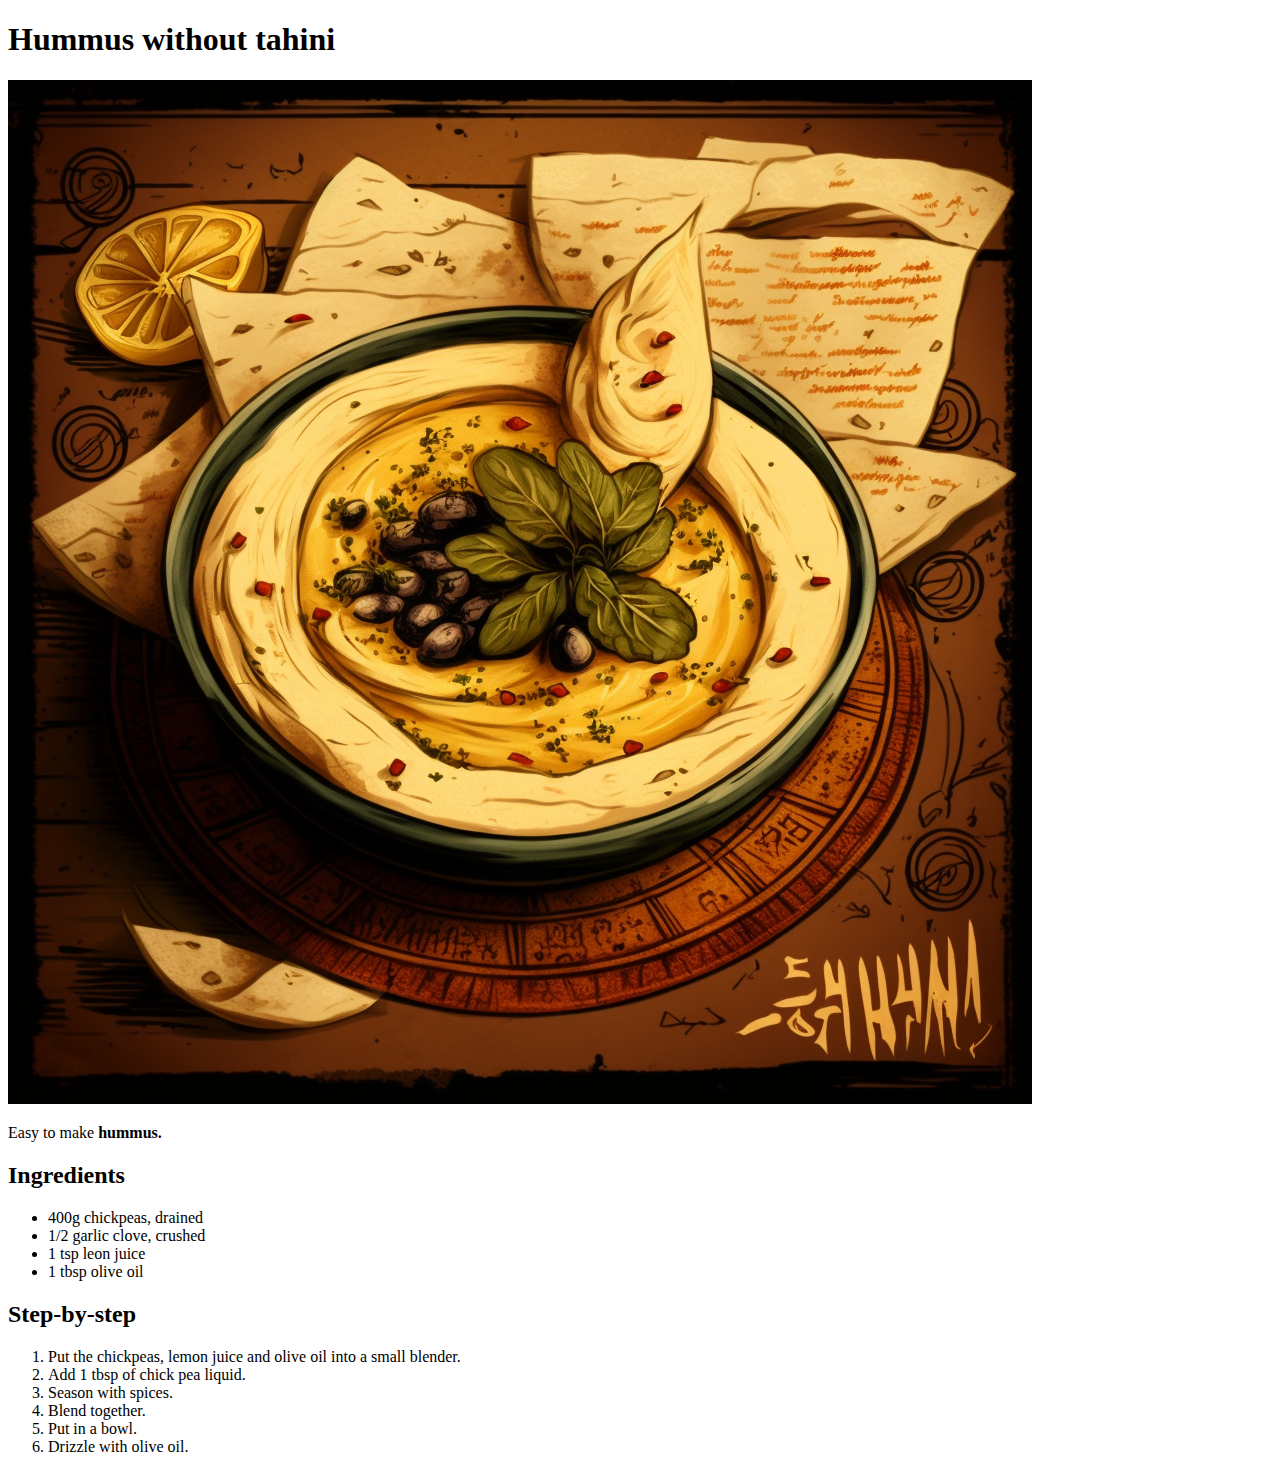
==== recipes/hummus.html @ 19a9d25c "." ====
<!DOCTYPE html>
<html lang="en">
<head>
    <meta charset="UTF-8">
    <meta http-equiv="X-UA-Compatible" content="IE=edge">
    <meta name="viewport" content="width=device-width, initial-scale=1.0">
    <title>Hummus</title>
</head>
<body>
    <h1>Hummus without tahini</h1>
    <img src="../images/hummus.png" alt="a bowl of hummus">
    <p>Easy to make <strong> hummus.</strong></p>
    <h2>Ingredients</h2>
    <ul>
        <li>400g chickpeas, drained</li>
        <li>1/2 garlic clove, crushed</li>
        <li>1 tsp leon juice</li>
        <li>1 tbsp olive oil</li>
    </ul>
    <h2>Step-by-step</h2>
    <ol>
        <li>Put the chickpeas, lemon juice and olive oil into a small blender.</li>
        <li>Add 1 tbsp of chick pea liquid.</li>
        <li>Season with spices.</li>
        <li>Blend together.</li>
        <li>Put in a bowl.</li>
        <li>Drizzle with olive oil.</li>
    </ol>

</body>
</html>
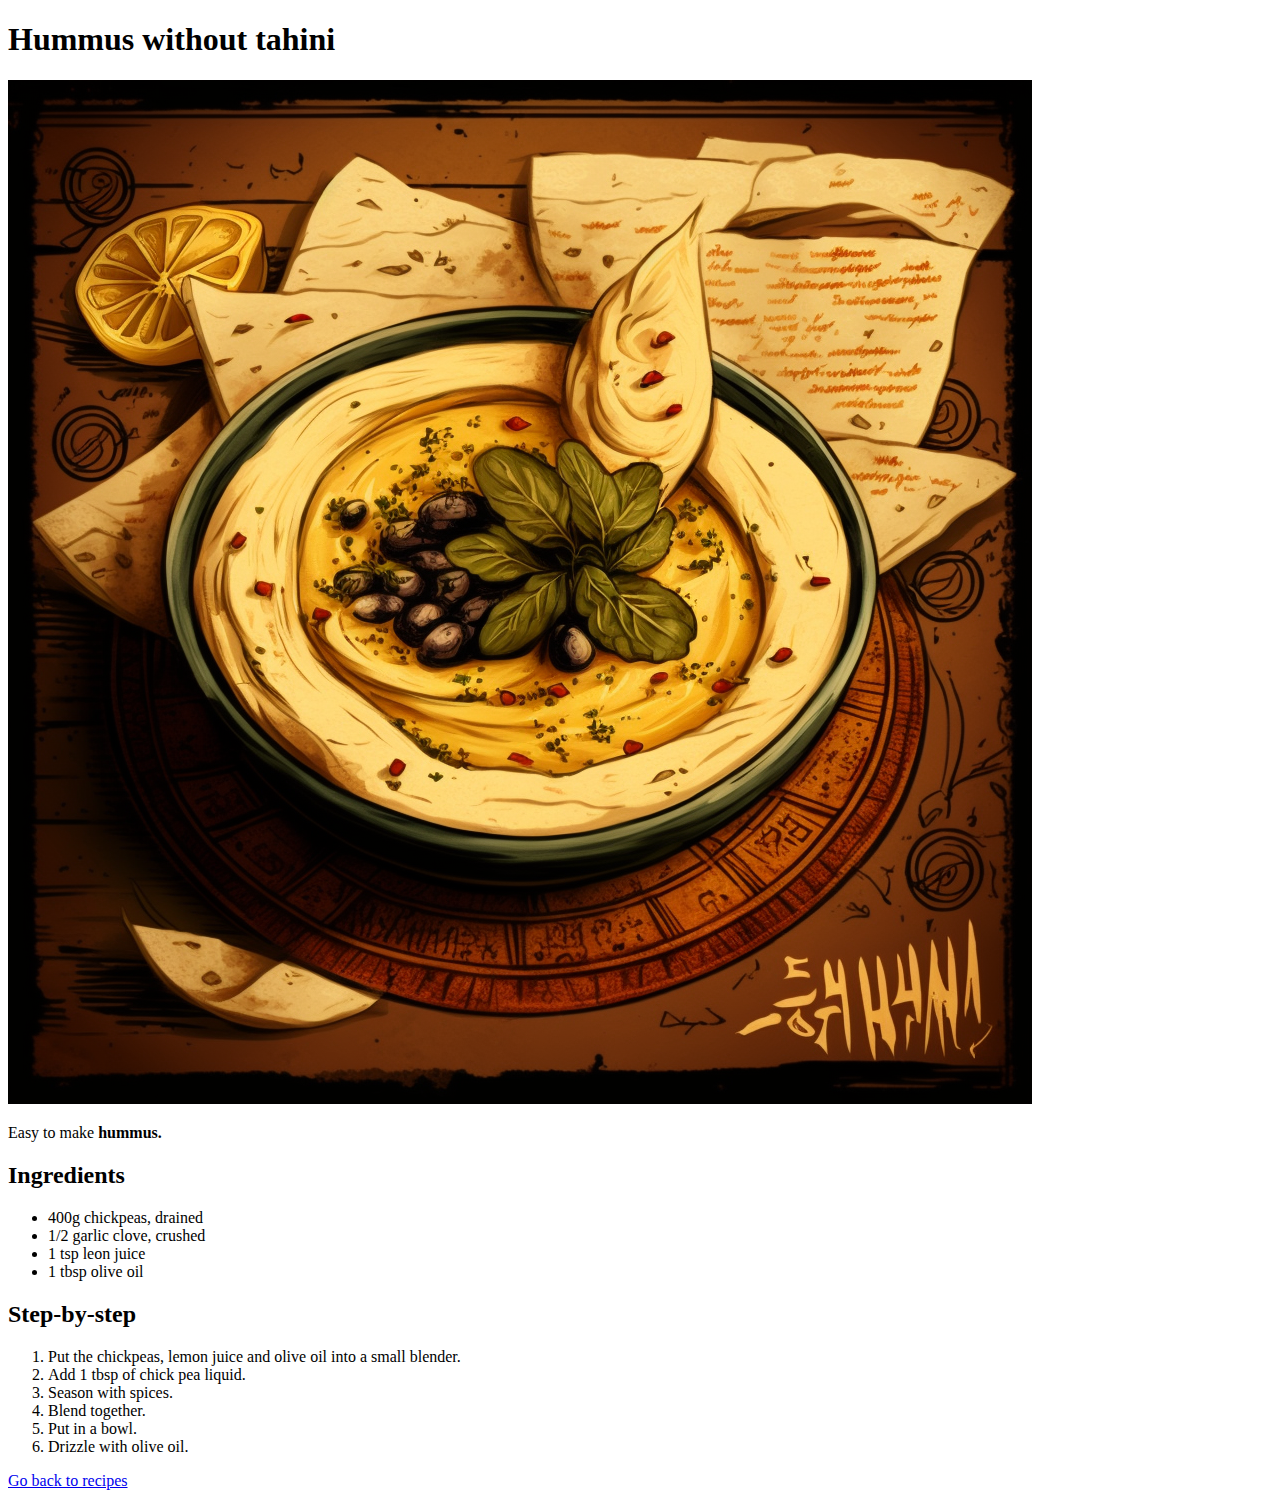
==== commit 3d1873b6: "." ====
--- a/recipes/hummus.html
+++ b/recipes/hummus.html
@@ -26,6 +26,7 @@
         <li>Put in a bowl.</li>
         <li>Drizzle with olive oil.</li>
     </ol>
+    <a href="../recipes/recipes.html">Go back to recipes</a>
 
 </body>
 </html>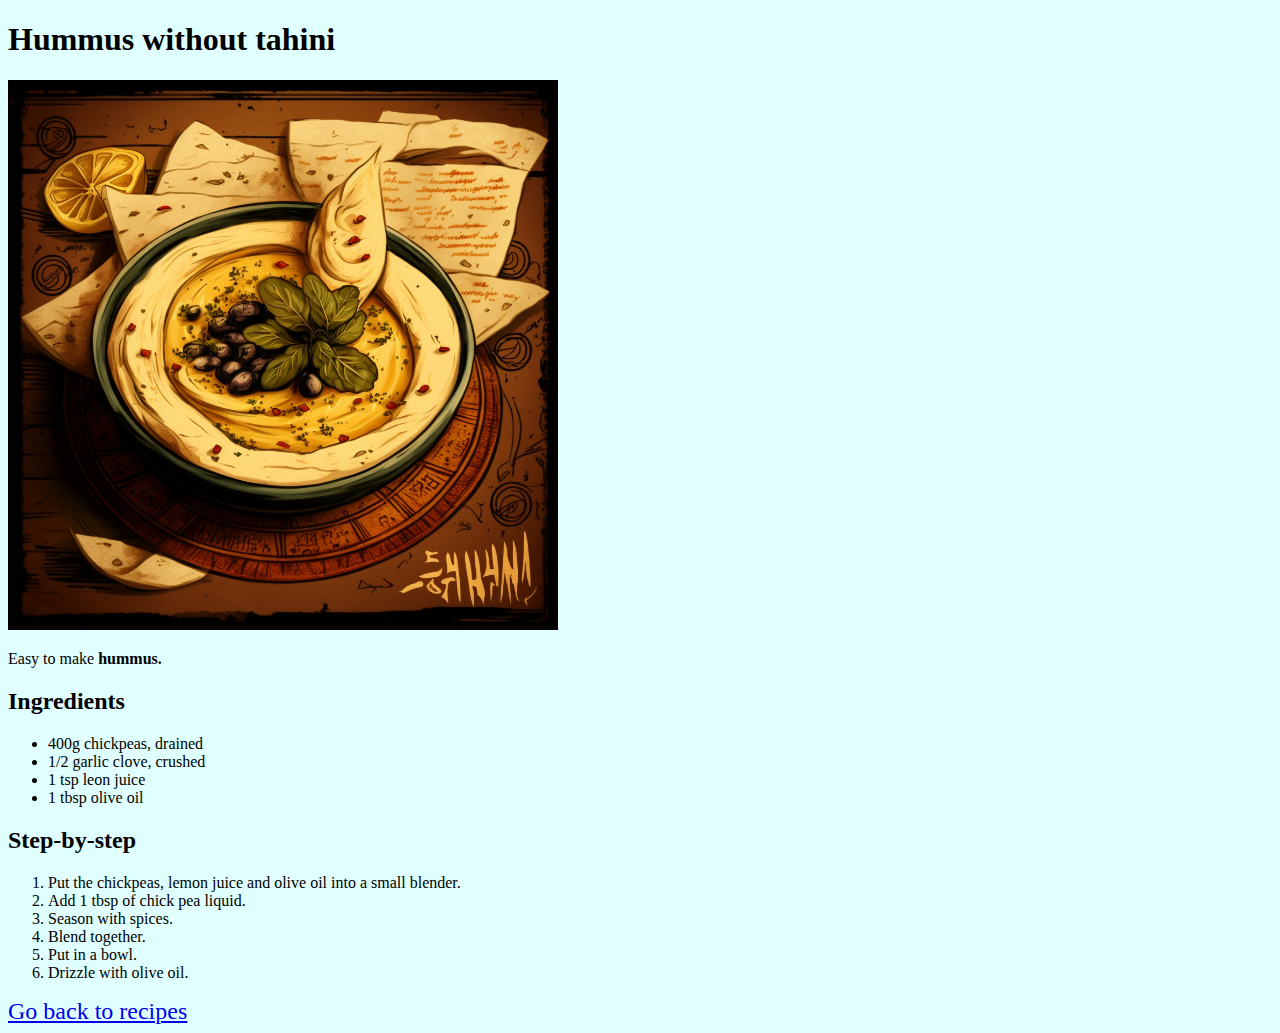
==== commit d484506e: "." ====
--- a/recipes/hummus.html
+++ b/recipes/hummus.html
@@ -5,6 +5,7 @@
     <meta http-equiv="X-UA-Compatible" content="IE=edge">
     <meta name="viewport" content="width=device-width, initial-scale=1.0">
     <title>Hummus</title>
+    <link rel="stylesheet" href="hummusstyle.css">
 </head>
 <body>
     <h1>Hummus without tahini</h1>
@@ -26,7 +27,7 @@
         <li>Put in a bowl.</li>
         <li>Drizzle with olive oil.</li>
     </ol>
-    <a href="../recipes/recipes.html">Go back to recipes</a>
+    <a class="bottomlink" href="../recipes/recipes.html">Go back to recipes</a>
 
 </body>
 </html>--- a/recipes/hummusstyle.css
+++ b/recipes/hummusstyle.css
@@ -0,0 +1,10 @@
+body{
+    background-color: lightcyan;
+}
+img{
+    height: auto;
+    width: 550px;
+}
+.bottomlink{
+    font-size: 24px;
+}